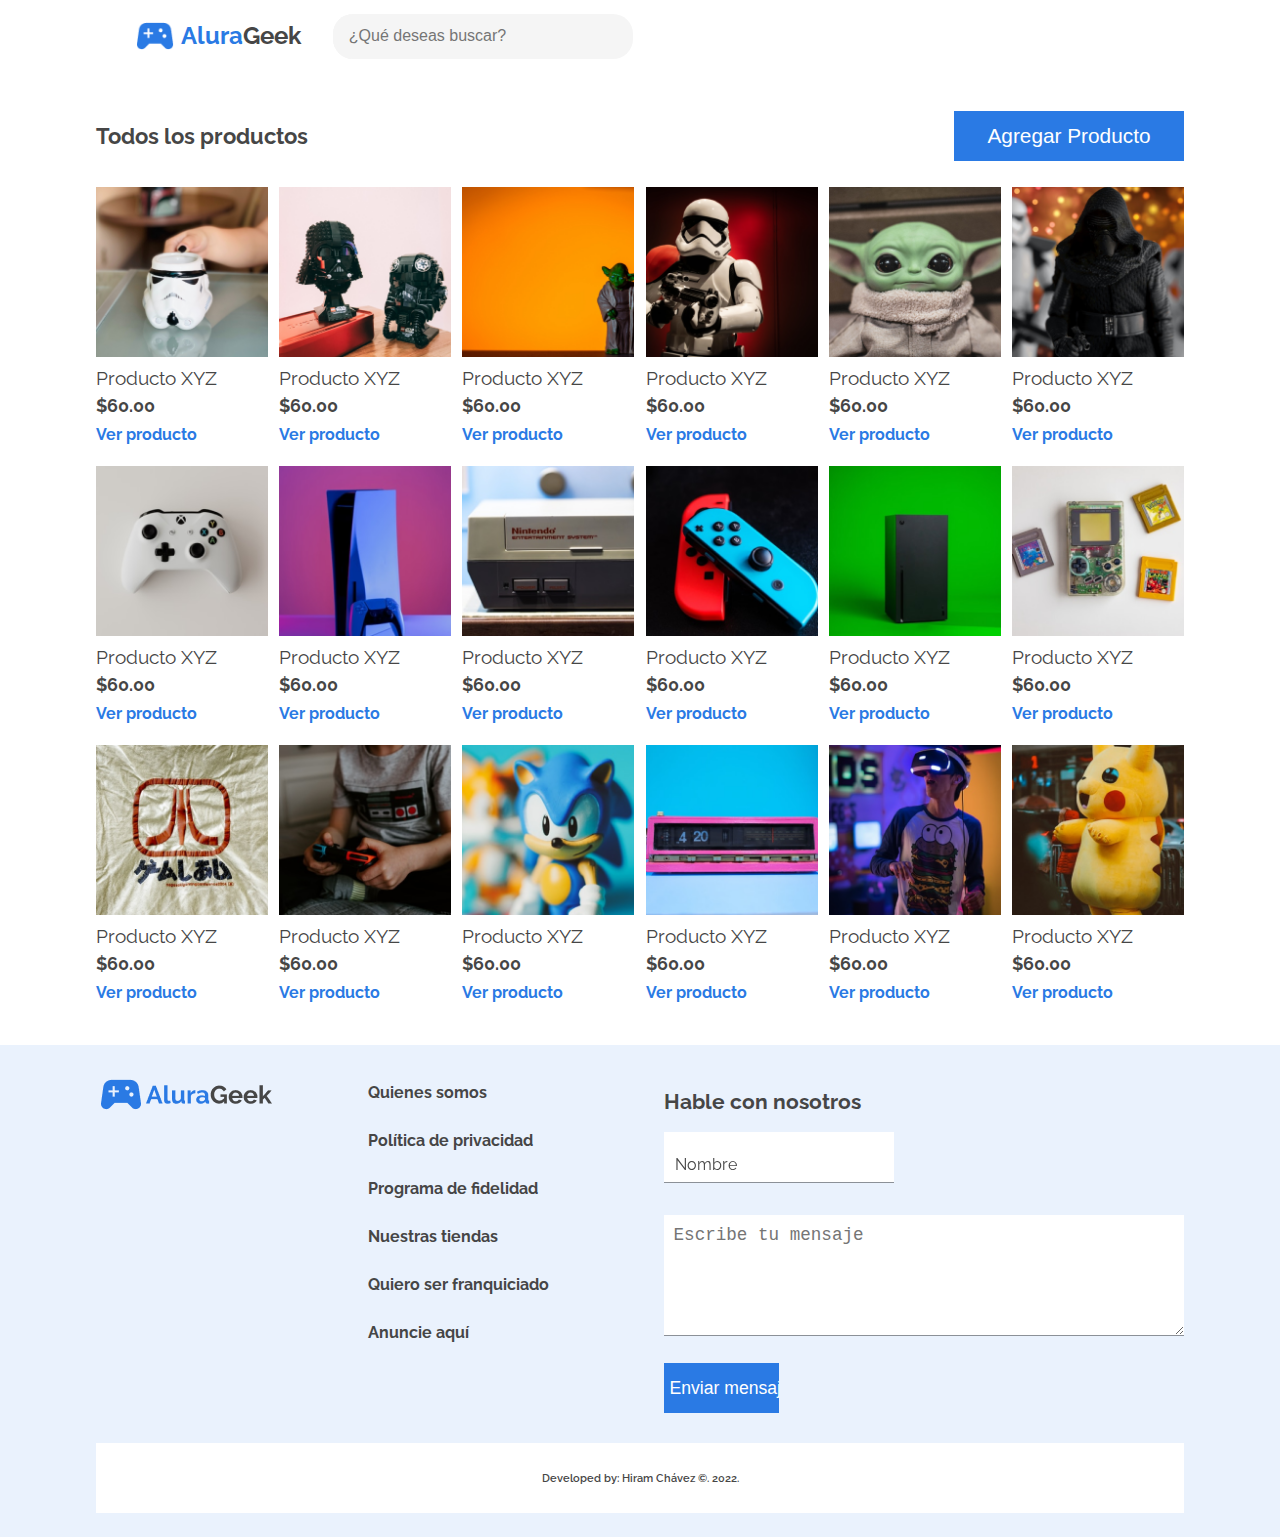
==== sources/pages/allProducts.html @ d268d806 "Creando componente Agregar Productos" ====
<!DOCTYPE html>
<html lang="en">
<head>
    <meta charset="UTF-8">
    <meta http-equiv="X-UA-Compatible" content="IE=edge">
    <meta name="viewport" content="width=device-width, initial-scale=1.0">
    <title>Agregar Productos</title>

    <link rel="stylesheet" href="../css/reset.css"> 
    <link rel="stylesheet" href="../css/index.css"> 
    <link rel="stylesheet" href="../css/header.css">

    <link rel="stylesheet" href="../css/footer.css">
    <link rel="stylesheet" href="../css/secciones_footer/logo.css">
    <link rel="stylesheet" href="../css/secciones_footer/menu.css">
    <link rel="stylesheet" href="../css/secciones_footer/contacto.css">
    <link rel="stylesheet" href="../css/secciones_footer/developer.css">
    
    <link rel="stylesheet" href="../css/main.css">
    <link rel="stylesheet" href="../css/secciones_main/secciones.css">
    <link rel="stylesheet" href="../css/inputComponent.css">

    <link rel="stylesheet" href="../css/login_page/main_login.css">
    <link rel="stylesheet" href="../css/allProductsPage/allProducts.css">

</head>

<body>
    <header id="header" class="encabezado">
        <section class="encabezado__rotuloContainer">
            <figure class="encabezado__logoContainer">
                <img class="encabezado__logoContainer-logo" src="../assets/logo-alurageek.png" alt="Logo de Alura Geek">
            </figure>
            <h1 class="encabezado__nombreEmpresa">
                <span class="encabezado__nombreEmpresa-inicial">Alura</span><span class="encabezado__nombreEmpresa-final">Geek</span>
            </h1>
        </section>
        <section class="encabezado__buscadorContainer">
            <div class="buscador__barraBusquedaContainer">
                <input class="buscador__barraBusquedaContainer-input" type="search" name="buscador" id="buscador" placeholder="¿Qué deseas buscar?">
                <i class="fa-solid fa-magnifying-glass"></i>
            </div>
            <i class="fa-solid fa-magnifying-glass"></i>
        </section>
    </header>

    <main id="main" class="main">
        
        <section class="main__secciones containers">
            
        </section>
        
    </main>

    <footer id="footer" class="footer containers">
        <section class="footer__logo">
            <figure class="footer__logo__container">
                <img class="footer__logo__container-img" src="../assets/logo-alurageek-con-nombre.png" alt="Logotipo y nombre de Alura Geek">
            </figure>
        </section>
        <section class="footer__menu">
            <ul class="footer__menu__listado">
                <li class="footer__menu-items">
                    <a href="#footer" class="footer__menu-link">
                        Quienes somos                        
                    </a>
                </li>
                <li class="footer__menu-items">
                    <a href="#footer" class="footer__menu-link">
                        Política de privacidad                        
                    </a>
                </li>
                <li class="footer__menu-items">
                    <a href="#footer" class="footer__menu-link">
                        Programa de fidelidad                        
                    </a>
                </li>
                <li class="footer__menu-items">
                    <a href="#footer" class="footer__menu-link">
                        Nuestras tiendas                        
                    </a>
                </li>
                <li class="footer__menu-items">
                    <a href="" class="footer__menu-link">
                        Quiero ser franquiciado                        
                    </a>
                </li>
                <li class="footer__menu-items">
                    <a href="#footer" class="footer__menu-link">
                        Anuncie aquí 
                    </a>
                </li>
            </ul>
        </section>
        <section class="footer__contacto ">
            <form class="footer__contacto-form">
                <p class="footer__contacto-titulo">Hable con nosotros</p>
            </form>
        </section>
        <section class="footer__developer">
            <p>Developed by: Hiram Chávez ©. 2022.</p>
        </section>
    </footer>
    
    <!-- Font Awesome -->
    <link rel="stylesheet" href="https://cdnjs.cloudflare.com/ajax/libs/font-awesome/6.1.1/css/all.min.css"
        integrity="sha512-KfkfwYDsLkIlwQp6LFnl8zNdLGxu9YAA1QvwINks4PhcElQSvqcyVLLD9aMhXd13uQjoXtEKNosOWaZqXgel0g=="
        crossorigin="anonymous" referrerpolicy="no-referrer" />

    <script type="module" src="../controllers/footerForm.js"></script>
    <script type="module" src="../controllers/allProducts.js"></script>
</body>
</html>
---- sources/css/index.css ----
@import url('https://fonts.googleapis.com/css2?family=Gantari&family=Raleway&display=swap');

:root {
    --blanco1: #FFFFFF;
    --blanco2: #F5F5F5;
    --azul: #2A7AE4;
    --black: #464646;
    --gris-letras: #A2A2A2;
    --bg_footer: #EAF2FD;
}

html {
    box-sizing: border-box;
    height: 100%;
    font-family: 'Raleway', 'Gantari', Arial, Helvetica, sans-serif;
}

*, *:before, *:after{
    outline: 0;
    box-sizing: inherit;
}

body {
    min-height: 100%;
    display: grid;
    grid-template: 
    "header" 72px
    "main" 1fr
    "footer" auto;
    color: var(--black);
    line-height: 28px;
}

/*A los links se le quitan el subrayado*/
a {
    text-decoration: none;
    color: inherit;
} 

.button {
    color: var(--azul);
    border: 1px solid var(--azul);
    background-color: var(--blanco1);
    width: 100%;
    padding: .6rem;
    font-weight: 700;
    cursor: pointer;
}

/* Diseño para tabletas y laptops   --and (max-width: 1024px) */
@media screen and (min-width: 600px) {

}

/* Diseño para pc, laptops */
@media screen and (min-width: 1024px) {

}
---- sources/css/header.css ----
#header {
    grid-area: header;
    display: grid;
    grid-template:
    "rotulo login buscador" 72px / 45% 40% 15%;
    background-color: var(--blanco1);
}

.encabezado__rotuloContainer {
    grid-area: rotulo;
    display: flex;
    height: 100%;
    align-items: center;
    justify-content: center;
}

.encabezado__logoContainer {
    width: 23px;
    height: 100%;
    display: flex;
    align-items: center;
    margin-right: .2rem;
}

.encabezado__logoContainer-logo {
    width: 23px;
    height: auto;
    object-fit: cover;
}

.encabezado__nombreEmpresa {
    font-weight: 700;
}

.encabezado__nombreEmpresa-inicial {
    color: var(--azul);
}

.encabezado__nombreEmpresa-final {
    color: var(--negro);
}

.encabezado__loginContainer {
    grid-area: login;
    padding: .3rem 1rem;
    line-height: calc(72px - .6rem);
}

.encabezado__buscadorContainer {
    grid-area: buscador;
    display: flex;
    justify-content: center;
    align-items: center;
}

.encabezado__buscadorContainer > i {
    cursor: pointer;
}

.buscador__barraBusquedaContainer {
    display: none;
}

/* Diseño para tabletas y laptops   --and (max-width: 1024px) */
@media screen and (min-width: 600px) {
    #header {
        grid-template:
        "rotulo buscador login" 72px / 25% 50% 25%;
    }

    .encabezado__rotuloContainer {
        justify-content: flex-end;
        padding-right: 1.2rem;
    }

    .encabezado__buscadorContainer {
        justify-content: flex-start;
        padding-left: .8rem;
    }

    .buscador__barraBusquedaContainer {
        display: flex;
        height: 45px;
        width: 300px;
        background-color: var(--blanco2);
        border-radius: 20px;
    }

    .encabezado__buscadorContainer > i {
        display: none;
    }

    .buscador__barraBusquedaContainer > i {
        line-height: 45px;
        margin-right: 1.5rem;
        cursor: pointer;
    }

    .buscador__barraBusquedaContainer-input {
        border: none;        
        width: 100%;
        border-radius: 20px;
        background-color: var(--blanco2);
        color: var(--gris-letras);
        padding: 0 .8rem 0 1rem;
        font-size: 1rem;
    }
}

/* Diseño para pc, laptops */
@media screen and (min-width: 1024px) {

    #header {
        grid-template:
        "rotulo buscador login" 72px / 25% 40% 35%;
    }

    .encabezado__logoContainer {
        width: 38px;
        margin-right: .4rem;
    }

    .encabezado__logoContainer-logo {
        width: 38px;
    }

    .encabezado__rotuloContainer {
        font-size: 1.5rem;
    }

    .encabezado__loginContainer {
        padding-right: 15rem;
    }

}
---- sources/css/footer.css ----
#footer {
    grid-area: footer;
    background-color: var(--bg_footer);
    display: grid;
    grid-template: 
    "logo" auto
    "menu" auto
    "contacto" auto
    "developer" auto;
}

/* Diseño para tabletas y laptops   --and (max-width: 1024px) */
@media screen and (min-width: 600px) {
    
    #footer {
        grid-template: 
        "logo contacto" auto
        "menu contacto" auto
        "developer developer" auto / .4fr 1fr;
    }

}

/* Diseño para pc, laptops */
@media screen and (min-width: 1024px) {
    #footer {
        grid-template: 
        "logo menu contacto" auto
        "developer developer developer" auto / .1fr .7fr 1fr;
    }
}
---- sources/css/secciones_footer/logo.css ----
.footer__logo {
    grid-area: logo;
}

.footer__logo__container {
    display: flex;
    justify-content: center;
    padding: .5rem 0;
}

/* Diseño para tabletas y laptops   --and (max-width: 1024px) */
@media screen and (min-width: 600px) {

    .footer__logo {
        display: flex;
    }
    
    .footer__logo__container {
        width: 100%;
        justify-content: left;
    }

}

/* Diseño para pc, laptops */
@media screen and (min-width: 1024px) {
    .footer__logo {
        display: block;        
    }

    .footer__logo__container {
        padding: 0;
    }
}
---- sources/css/secciones_footer/menu.css ----
.footer__menu{
    grid-area: menu;
    font-size: .9rem;
    text-align: center;
    font-weight: 600;
    line-height: 2.3rem;
}

/* Diseño para tabletas y laptops   --and (max-width: 1024px) */
@media screen and (min-width: 600px) {
    .footer__menu {
        margin: 0;
        font-size: 1rem;
        line-height: 3rem;
        text-align: left;
        font-weight: 700;
    }

    .footer__menu-items {
        padding-left: .5rem;
    }
}

/* Diseño para pc, laptops */
@media screen and (min-width: 1024px) {

    .footer__menu-items {
        padding-left: 6rem;
    }

}
---- sources/css/secciones_footer/contacto.css ----
.footer__contacto{
    grid-area: contacto;
}

.footer__contacto-form {
    margin: 1.2rem 0;
}

.footer__contacto-titulo {
    font-size: 1.2rem;
    font-weight: 700;
    margin-bottom: 1rem;
}

.submittButton{    
    border: none;
    width: 60%;
    height: 50px;
    background-color: var(--azul);
    color: var(--blanco1);
    font-size: 1.1rem;
    font-weight: 400;
    margin-top: 1rem;
}

.submittButton:hover{
    opacity: 0.8;
    cursor: pointer;
}

/* Diseño para tabletas y laptops   --and (max-width: 1024px) */
@media screen and (min-width: 600px) {

    .footer__contacto{
        padding-left: 2rem;
    }
    
    .footer__contacto-titulo {
        font-size: 1.3rem;
    }
    
    .submittButton{    
        width: 50%;
        margin-top: .5rem;
    }

}

/* Diseño para pc, laptops */
@media screen and (min-width: 1024px) {
    .footer__contacto{
        padding: 0 0 0 1rem;
    }
}
---- sources/css/secciones_footer/developer.css ----
.footer__developer {
    grid-area: developer;
    background-color: var(--blanco1);
    font-size: .7rem;
    text-align: center;
    font-weight: 600;
}

.footer__developer  > p {
    margin: 1.3rem 0;
}
---- sources/css/main.css ----
#main {
    grid-area: main;
}

.containers {
    padding: .7rem;
}

.titulos{
    font-size: 1.5rem;
    font-weight: 700;
}

.subtitulos{
    font-size: .9rem;
    font-weight: 500;
}

/* Diseño para tabletas y laptops   --and (max-width: 1024px) */
@media screen and (min-width: 600px) {
    .containers {
        padding: 1.2rem;
    }
    
    .titulos{
        font-size: 1.8rem;
    }
    
    .subtitulos{
        font-size: 1.2rem;
    }
}

/* Diseño para pc, laptops */
@media screen and (min-width: 1024px) {
    .containers {
        padding: 1.5rem 6rem;
    }

    .titulos{
        font-size: 2rem;
    }
    
    .subtitulos{
        font-size: 1.4rem;
    }
}
---- sources/css/secciones_main/secciones.css ----
.main__secciones__contenedor:not(:last-child) {
    margin-bottom: 1rem;
}

.main__secciones__head { /*Cada Encabezado de la sección*/
    display: flex;
    justify-content: space-between;
    margin-bottom: .2rem;
}

.secciones__head-title { /*Titulo de la sección*/
    font-size: 1.2rem;
    font-weight: 600;
}

.secciones__head-link, .card__datos-link { /*Links: Ver todo y Ver producto*/
    font-size: .9rem;
    color: var(--azul);
    font-weight: 600;
    cursor: pointer;
}

.main__secciones__gridCards { /*Grid de las cards*/
    display: grid;
    grid-template-columns: repeat(auto-fill, minmax(140px, 1fr));
    gap: .5rem;
    padding: .3rem 0;
}

.secciones__gridCards__card:not(:nth-child(-n+4)) { /*Las dos últimas Cards no se muestran*/
    display: none;
}

.gridCards__card__imgContainer { /*Contenedor de la imagen*/
    width: 100%;
    height: 160px;
}

.card__imgContainer-img { /*Imagen del producto*/
    width: 100%;
    height: 100%;
    object-fit: cover;
}

.gridCards__card__datos { /*Contenedor de los datos*/
    font-size: .9rem;
    padding: .3rem 0;
    line-height: 25px;
}

.card__datos-nombre { /*Nombre del producto*/
    font-size: 1rem;
}

.card__datos-precio { /*Precio del producto*/
    font-weight: 600;
}

/* Diseño para tabletas y laptops   --and (max-width: 1024px) */
@media screen and (min-width: 600px) {
    
    .main__secciones__contenedor:not(:last-child) {
        margin-bottom: 1.2rem;
    }
    
    .secciones__head-title { /*Titulo de la sección*/
        font-size: 1.4rem;
        font-weight: 700;
    }
    
    .secciones__head-link, .card__datos-link { /*Links: Ver todo y Ver producto*/
        font-size: 1rem;
        font-weight: 700;
    }
    
    .main__secciones__gridCards { /*Grid de las cards*/
        grid-template-columns: repeat(auto-fill, minmax(150px, 1fr));
        gap: .7rem;
        padding: .5rem 0;
    }
    
    .gridCards__card__imgContainer { /*Contenedor de la imagen*/
        height: 170px;
    }
    
    .gridCards__card__datos { /*Contenedor de los datos*/
        font-size: 1.1rem;
        padding: .4rem 0;
        line-height: 28px;
    }
    
    .card__datos-nombre { /*Nombre del producto*/
        font-size: 1.2rem;
    }
    
    .card__datos-precio { /*Precio del producto*/
        font-weight: 700;
    }

}

/* Diseño para pc, laptops */
@media screen and (min-width: 1024px) {
    
    .secciones__gridCards__card:not(:nth-child(-n+4)) { /*Las dos últimas Cards se muestran*/
        display: block;
    }

}
---- sources/css/inputComponent.css ----
.form__inputContainer{
    height: 80px;
    position: relative;
    display: flex;
    flex-direction: column;
}

.form__inputContainer:not(:last-child) {
    margin-bottom: .2rem;
}

.form__inputContainer-data{
    border: none;
    box-shadow: 0 1px 0 rgb(0 0 0 / 40%);
    border-bottom: 1px solid var(--gris);
    position: absolute;
    height: 50px;
    width: calc(100%);
    top: 0;
    padding: 18px 10px 0 10px;
    font-size: 1.1rem;
    display: flex;
}

.form__inputContainer-data:focus {
    outline: none;
    box-shadow: 0 2px 0 rgb(42 122 228 / 40%);
}

.form__inputContainer-data:not(:placeholder-shown) + .form__inputContainer-text{
    transform: translate3d(0,-18px,0) scale(.75);
    color: var(--azul);
}

.form__inputContainer-text{
    position: absolute;
    font-size: 1rem;    
    top: calc(33px - .8rem);
    left: 0;
    margin-left: 11px;
    z-index: 1;
    pointer-events: none;
    transform-origin: 0 0;
    transform: translate3d(0,0,0);
    transition: all .2s ease;
    line-height: 1.6rem;
}

.form__inputContainer-error {
    display: none;
    position: absolute;
    font-size: .7rem;
    margin-left: 10px;
    bottom: 0;
}

.textArea {
    border: none;
    box-shadow: 0 1px 0 rgb(0 0 0 / 40%);
    border-bottom: 1px solid var(--gris);
    padding: 10px;
    font-size: 1.1rem;
    width: 100%;
}

.textArea:focus {
    box-shadow: 0 2px 0 rgb(42 122 228 / 40%);
}
---- sources/css/login_page/main_login.css ----
.login__container {
    height: calc(100vh - 72px);
    display: flex;
    justify-content: center;
}

.login__form {
    border: 1px solid var(--gris-letras);
    border-radius: 10px;
    width: 300px;
    height: 310px;
    margin-top: 2rem;
    padding: 1rem;
}

.login__form-title{
    text-align: center;
    font-size: 1.2rem;
    font-weight: 600;
    margin-bottom: 1rem;
}

.btnLoginContainer {
    display: flex;
    align-items: center;
}

.btnLoginContainer > input {
    margin-top: .7rem;
}

.form__inputContainer-login {
    background-color: var(--bg_footer);
}
---- sources/css/allProductsPage/allProducts.css ----
.secciones__gridCards__card:not(:nth-child(-n+4)) { /*Las dos últimas Cards se muestran*/
    display: block;
}

.main__secciones__head {
    display: flex;
    align-items: center;
}

.form__inputContainer {
    display: flex;
    justify-content: center;
    width: 130px;    
}

.btnAgregarProducto {
    width: 100%;
    margin: 0;
    padding: 0;
    font-size: .8rem;
}

/* Diseño para tabletas y laptops   --and (max-width: 1024px) */
@media screen and (min-width: 600px) {
    .form__inputContainer {
        width: 230px;    
    }

    .btnAgregarProducto {
        font-size: 1.3rem;
    }
}
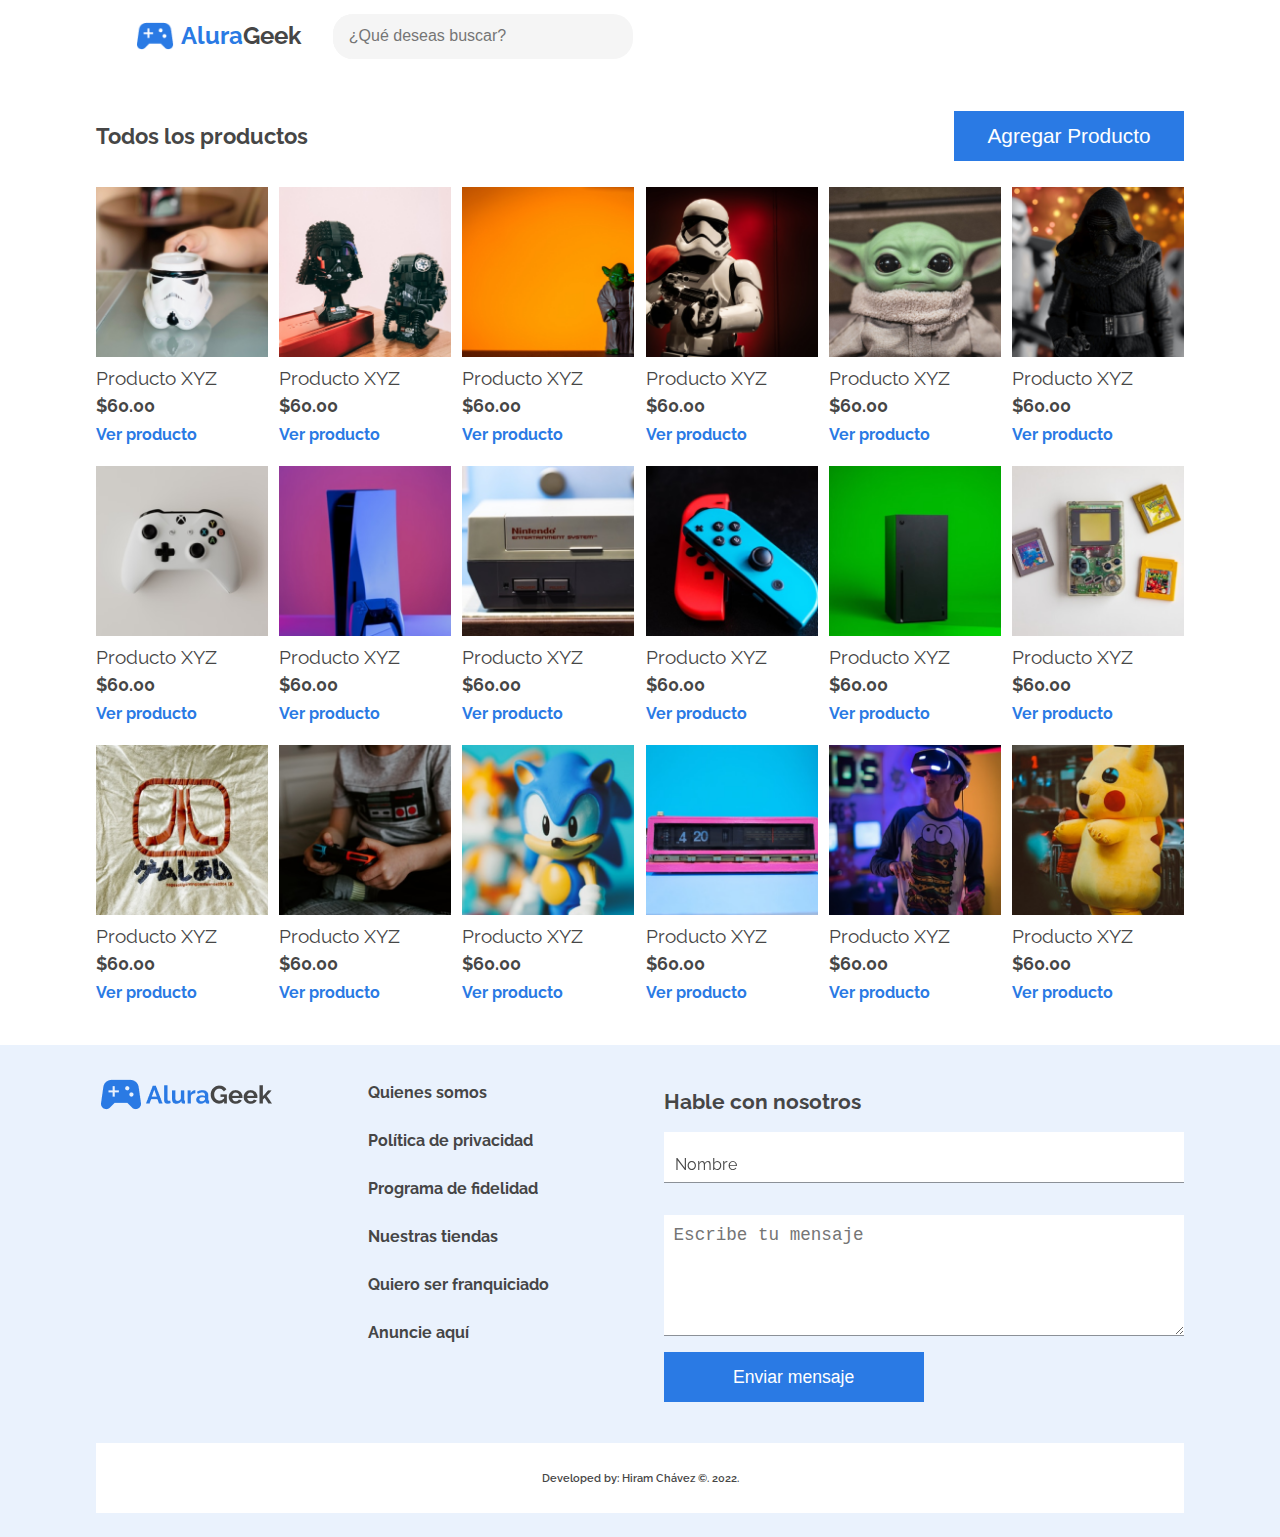
==== commit a32d528f: "Agregando la vista 'Agregar Producto' responsiva" ====
--- a/sources/pages/allProducts.html
+++ b/sources/pages/allProducts.html
@@ -4,7 +4,7 @@
     <meta charset="UTF-8">
     <meta http-equiv="X-UA-Compatible" content="IE=edge">
     <meta name="viewport" content="width=device-width, initial-scale=1.0">
-    <title>Agregar Productos</title>
+    <title>Todos los Productos</title>
 
     <link rel="stylesheet" href="../css/reset.css"> 
     <link rel="stylesheet" href="../css/index.css"> 
@@ -109,5 +109,7 @@
 
     <script type="module" src="../controllers/footerForm.js"></script>
     <script type="module" src="../controllers/allProducts.js"></script>
+    <script type="module" src="../js/addProductClick.js"></script>
+    <script src="../js/logoClick.js"></script>
 </body>
 </html>--- a/sources/css/index.css
+++ b/sources/css/index.css
@@ -7,6 +7,7 @@
     --black: #464646;
     --gris-letras: #A2A2A2;
     --bg_footer: #EAF2FD;
+    --fondo_gris: #E5E5E5;
 }
 
 html {
--- a/sources/css/header.css
+++ b/sources/css/header.css
@@ -12,6 +12,7 @@
     height: 100%;
     align-items: center;
     justify-content: center;
+    cursor: pointer;
 }
 
 .encabezado__logoContainer {
--- a/sources/css/allProductsPage/allProducts.css
+++ b/sources/css/allProductsPage/allProducts.css
@@ -7,7 +7,7 @@
     align-items: center;
 }
 
-.form__inputContainer {
+.inputContainer__btnAgregarProducto {
     display: flex;
     justify-content: center;
     width: 130px;    
@@ -22,7 +22,7 @@
 
 /* Diseño para tabletas y laptops   --and (max-width: 1024px) */
 @media screen and (min-width: 600px) {
-    .form__inputContainer {
+    .inputContainer__btnAgregarProducto {
         width: 230px;    
     }
 
